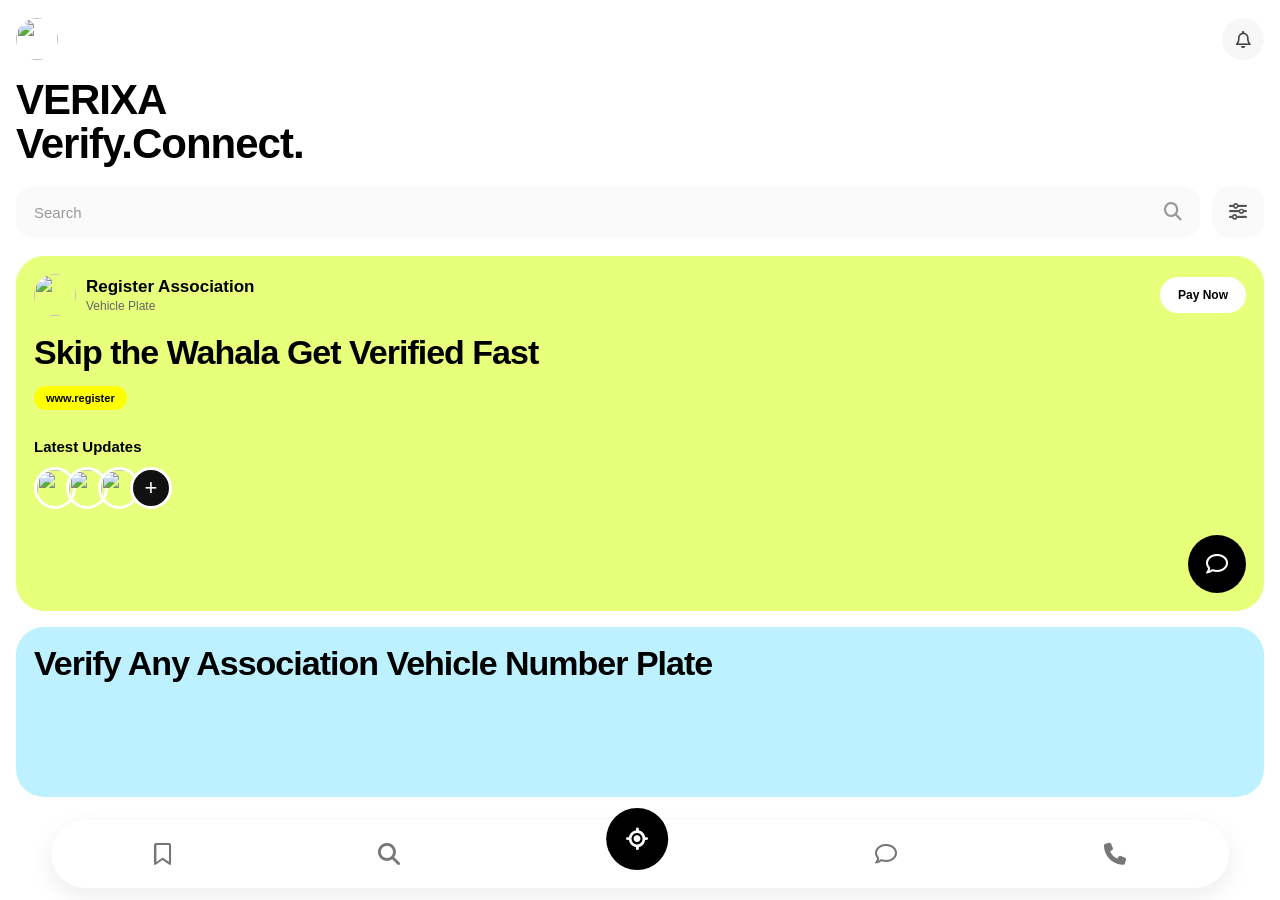
==== index.html @ 9a90ef20 "update" ====
<!DOCTYPE html>
<html lang="en">

<head>
  <meta charset="UTF-8" />
  <meta name="viewport" content="width=device-width, initial-scale=1.0" />
  <title>Travel UI</title>
  
  <link rel="stylesheet" href="css/style.css">
  
  <link rel="stylesheet" href="https://cdnjs.cloudflare.com/ajax/libs/font-awesome/6.5.1/css/all.min.css" />
</head>

<body>
  
  <div class="phone">
    
    <!-- TOP -->
    <div class="top-bar">
      
      <img class="profile" src="https://i.pravatar.cc/100?img=12">
      
      <div class="notification">
        <i class="fa-regular fa-bell"></i>
      </div>
      
    </div>
    
    <!-- TITLE -->
    <div class="title">
      VERIXA <br>
      Verify.Connect.
    </div>
    
    <!-- SEARCH -->
    <div class="search-box">
      
      <div class="search-input">
        Search
        <i class="fa-solid fa-magnifying-glass search-icon"></i>
      </div>
      
      <div class="filter-btn">
        <i class="fa-solid fa-sliders"></i>
      </div>
      
    </div>
    
    <!-- GREEN CARD -->
    <div class="card green-card">
      
      <div class="card-top">
        
        <div class="user-info">
          
          <img src="https://i.pravatar.cc/100?img=33">
          
          <div>
            <h4>Register Association</h4>
            <p>Vehicle Plate</p>
          </div>
          
        </div>
        
        <button class="details-btn">
          Pay Now
        </button>
        
      </div>
      
      <h2>
        Skip the Wahala
        Get Verified Fast
      </h2>
      
      <div class="badge">
        www.register
      </div>
      
      <div class="request">
        Latest Updates
      </div>
      
      <div class="members">
        
        <img src="https://i.pravatar.cc/100?img=14">
        <img src="https://i.pravatar.cc/100?img=15">
        <img src="https://i.pravatar.cc/100?img=16">
        
        <div class="plus">+</div>
        
      </div>
      
      <div class="chat-btn">
        <i class="fa-regular fa-comment"></i>
      </div>
      
    </div>
    
    <!-- BLUE CARD -->
    <div class="card blue-card">
      
      <h2>
        Verify Any Association
        Vehicle Number Plate
      </h2>
      
    </div>
    
  </div>
  
  <!-- BOTTOM NAV -->
  <div class="bottom-nav">
    
    <i class="fa-regular fa-bookmark"></i>
    
    <i class="fa-solid fa-magnifying-glass"></i>
    
    <div class="active-nav">
      <i class="fa-solid fa-location-crosshairs"></i>
    </div>
    
    <i class="fa-regular fa-comment"></i>
    
    <i class="fa-solid fa-phone"></i>
    
  </div>
  
  <script src="js/app.js"></script>
</body>

</html>
---- css/style.css ----
*{
  margin:0;
  padding:0;
  box-sizing:border-box;
  -webkit-tap-highlight-color:transparent;
  font-family:Arial, sans-serif;
}

html,
body{
  width:100%;
  height:100%;
  overflow:hidden;
  touch-action:manipulation;
  background:#f2f2f2;
}

/* PHONE CONTAINER */

.phone{
  width:100vw;
  height:100vh;
  background:#fff;
  overflow:hidden;
  position:relative;
  padding:18px 16px 95px;
}

/* TOP BAR */

.top-bar{
  display:flex;
  justify-content:space-between;
  align-items:center;
  margin-bottom:18px;
}

.profile{
  width:42px;
  height:42px;
  border-radius:50%;
  object-fit:cover;
}

.notification{
  width:42px;
  height:42px;
  border-radius:50%;
  background:#f7f7f7;
  display:flex;
  justify-content:center;
  align-items:center;
}

.notification i{
  font-size:17px;
  color:#444;
}

/* TITLE */

.title{
  font-size:42px;
  font-weight:700;
  line-height:1.05;
  color:#000;
  margin-bottom:20px;
  letter-spacing:-1px;
}

/* SEARCH */

.search-box{
  display:flex;
  gap:12px;
  margin-bottom:18px;
}

.search-input{
  flex:1;
  height:52px;
  background:#fafafa;
  border-radius:18px;
  display:flex;
  align-items:center;
  padding:0 18px;
  color:#999;
  font-size:15px;
}

.search-icon{
  margin-left:auto;
  font-size:18px;
}

.filter-btn{
  width:52px;
  height:52px;
  border-radius:18px;
  background:#fafafa;
  display:flex;
  justify-content:center;
  align-items:center;
}

.filter-btn i{
  font-size:18px;
  color:#555;
}

/* CARD */

.card{
  width:100%;
  border-radius:28px;
  padding:18px;
  position:relative;
  overflow:hidden;
  margin-bottom:16px;
}

.green-card{
  background:#e7ff7a;
  height:355px;
}

.blue-card{
  background:#bdf1ff;
  height:170px;
}

/* CARD TOP */

.card-top{
  display:flex;
  justify-content:space-between;
  align-items:center;
  margin-bottom:18px;
}

.user-info{
  display:flex;
  align-items:center;
  gap:10px;
}

.user-info img{
  width:42px;
  height:42px;
  border-radius:50%;
  object-fit:cover;
}

.user-info h4{
  font-size:17px;
  font-weight:700;
  color:#000;
}

.user-info p{
  font-size:12px;
  color:#666;
  margin-top:2px;
}

/* BUTTON */

.details-btn{
  border:none;
  background:#fff;
  border-radius:25px;
  padding:11px 18px;
  font-size:12px;
  font-weight:600;
  color:#000;
}

/* CARD TITLE */

.card h2{
  font-size:34px;
  line-height:1.08;
  color:#000;
  font-weight:700;
  margin-bottom:15px;
  letter-spacing:-1px;
}

/* BADGE */

.badge{
  display:inline-block;
  background:yellow;
  padding:6px 12px;
  border-radius:20px;
  font-size:11px;
  font-weight:600;
  margin-bottom:28px;
}

/* REQUEST */

.request{
  font-size:15px;
  font-weight:600;
  color:#000;
  margin-bottom:12px;
}

/* MEMBERS */

.members{
  display:flex;
  align-items:center;
}

.members img{
  width:42px;
  height:42px;
  border-radius:50%;
  border:3px solid #fff;
  margin-left:-10px;
  object-fit:cover;
}

.members img:first-child{
  margin-left:0;
}

.plus{
  width:42px;
  height:42px;
  border-radius:50%;
  background:#111;
  color:#fff;
  display:flex;
  justify-content:center;
  align-items:center;
  font-size:22px;
  margin-left:-10px;
  border:3px solid #fff;
}

/* CHAT BUTTON */

.chat-btn{
  position:absolute;
  right:18px;
  bottom:18px;
  width:58px;
  height:58px;
  border-radius:50%;
  background:#000;
  display:flex;
  justify-content:center;
  align-items:center;
}

.chat-btn i{
  color:#fff;
  font-size:22px;
}

/* BOTTOM NAV */

.bottom-nav{
  position:absolute;
  bottom:12px;
  left:50%;
  transform:translateX(-50%);
  width:92%;
  height:68px;
  background:#fff;
  border-radius:40px;
  display:flex;
  justify-content:space-around;
  align-items:center;
  box-shadow:0 8px 25px rgba(0,0,0,0.08);
}

.bottom-nav i{
  font-size:22px;
  color:#777;
}

/* ACTIVE NAV */

.active-nav{
  width:62px;
  height:62px;
  border-radius:50%;
  background:#000;
  display:flex;
  justify-content:center;
  align-items:center;
  margin-top:-30px;
}

.active-nav i{
  color:#fff;
  font-size:22px;
}
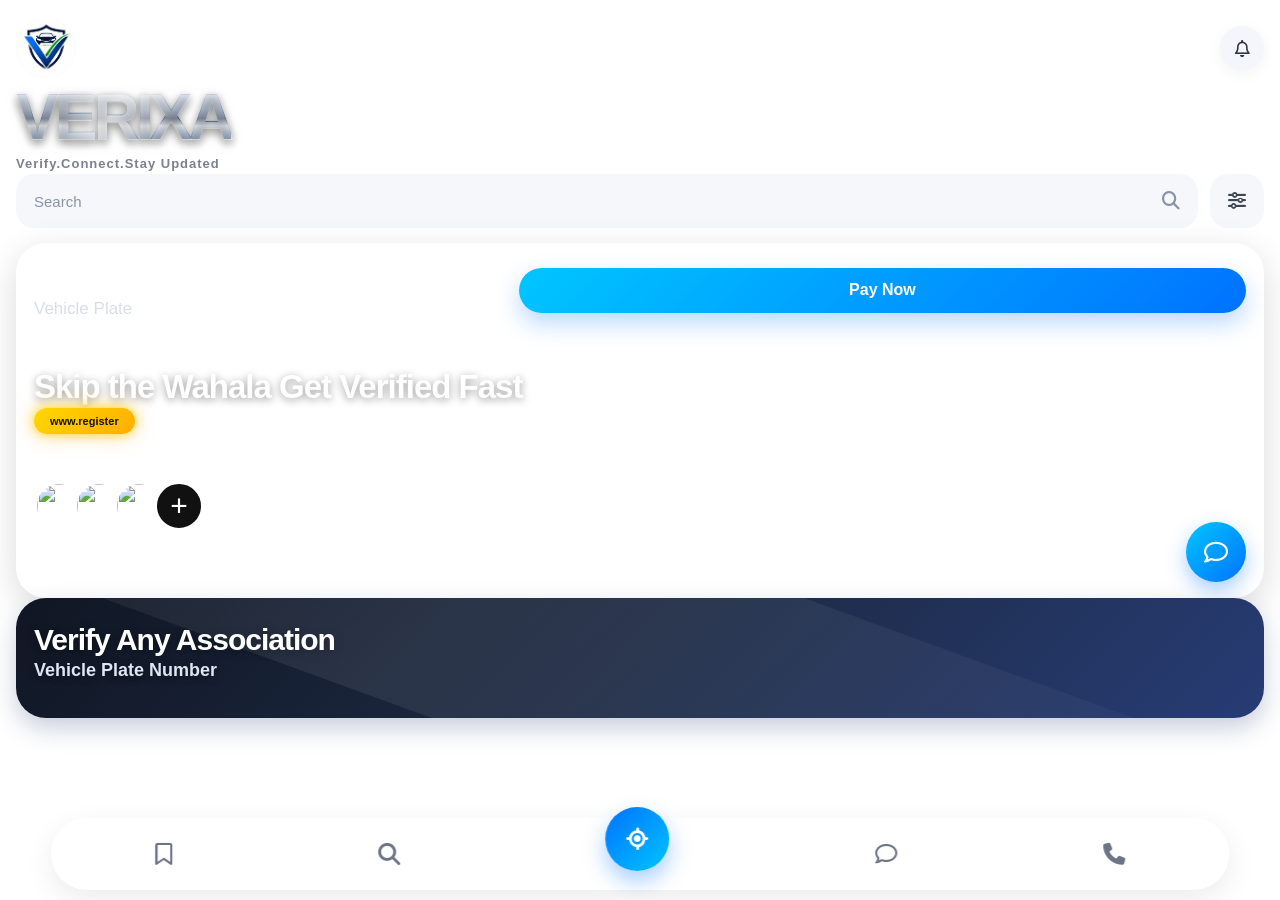
==== commit d0b367d3: "update" ====
--- a/index.html
+++ b/index.html
@@ -18,7 +18,7 @@
     <!-- TOP -->
     <div class="top-bar">
       
-      <img class="profile" src="https://i.pravatar.cc/100?img=12">
+      <img class="logo" src="image/logo.png">
       
       <div class="notification">
         <i class="fa-regular fa-bell"></i>
@@ -27,10 +27,11 @@
     </div>
     
     <!-- TITLE -->
-    <div class="title">
-      VERIXA <br>
-      Verify.Connect.
-    </div>
+<div class="title-container">
+  <h1 class="verixa-logo">VERIXA</h1>
+  <p class="title-sub">Verify.Connect.Stay Updated </p>
+</div>
+
     
     <!-- SEARCH -->
     <div class="search-box">
@@ -53,7 +54,7 @@
         
         <div class="user-info">
           
-          <img src="https://i.pravatar.cc/100?img=33">
+          
           
           <div>
             <h4>Register Association</h4>
@@ -62,9 +63,9 @@
           
         </div>
         
-        <button class="details-btn">
-          Pay Now
-        </button>
+        <a href="payment.html" class="pay-btn">
+  Pay Now
+</a>
         
       </div>
       
@@ -100,10 +101,9 @@
     <!-- BLUE CARD -->
     <div class="card blue-card">
       
-      <h2>
-        Verify Any Association
-        Vehicle Number Plate
-      </h2>
+      <h2 class="verify-title">Verify Any Association</h2> 
+      <p>Vehicle Plate Number</p>
+      
       
     </div>
     
--- a/css/style.css
+++ b/css/style.css
@@ -1,71 +1,186 @@
 *{
+
   margin:0;
   padding:0;
   box-sizing:border-box;
   -webkit-tap-highlight-color:transparent;
   font-family:Arial, sans-serif;
-}
-
+
+}
 html,
 body{
   width:100%;
   height:100%;
   overflow:hidden;
   touch-action:manipulation;
-  background:#f2f2f2;
-}
-
-/* PHONE CONTAINER */
-
+  background:#eef2f7;
+
+}
+
+/* PHONE */
 .phone{
   width:100vw;
   height:100vh;
-  background:#fff;
+  background:#ffffff;
   overflow:hidden;
   position:relative;
   padding:18px 16px 95px;
+
 }
 
 /* TOP BAR */
-
 .top-bar{
   display:flex;
   justify-content:space-between;
   align-items:center;
-  margin-bottom:18px;
-}
-
-.profile{
-  width:42px;
-  height:42px;
+  margin-bottom:2px;
+
+}
+
+/* LOGO */
+.logo{
+  width:60px;
+  height:60px;
+  object-fit:contain;
+}
+
+/* NOTIFICATION */
+.notification{
+  width:44px;
+  height:44px;
   border-radius:50%;
-  object-fit:cover;
-}
-
-.notification{
-  width:42px;
-  height:42px;
-  border-radius:50%;
-  background:#f7f7f7;
+  background:#f4f6fb;
   display:flex;
   justify-content:center;
   align-items:center;
+  box-shadow:0 4px 15px rgba(0,0,0,0.05);
 }
 
 .notification i{
   font-size:17px;
-  color:#444;
+  color:#2f3542;
 }
 
 /* TITLE */
 
-.title{
-  font-size:42px;
-  font-weight:700;
-  line-height:1.05;
-  color:#000;
-  margin-bottom:20px;
-  letter-spacing:-1px;
+.title-container{
+  margin-bottom:3px;
+}
+
+.verixa-logo{
+  font-family:'Arial Black',sans-serif;
+  font-size:4.01rem;
+  font-weight:900;
+  letter-spacing:-4px;
+  text-transform:uppercase;
+  display:inline-block;
+  background:linear-gradient(
+    180deg,
+    
+    #ffffff 0%,
+    #d9e2f2 18%,
+    #7a92b8 40%,
+    #243b64 52%,
+    #eef4ff 62%,
+    #4c6fa3 78%,
+    #0f172a 100%
+  );
+  -webkit-background-clip:text;
+  -webkit-text-fill-color:transparent;
+  position:relative;
+  text-shadow:
+  0 1px 0 rgba(255,255,255,0.25),
+  0 4px 10px rgba(0,0,0,0.22);
+  filter:
+  drop-shadow(0 2px 6px rgba(0,0,0,0.12));
+  animation:shineMove 4s linear infinite;
+
+}
+
+/* MOVING SHINE */
+.verixa-logo::after{
+  content:"VERIXA";
+  position:absolute;
+  left:0;
+  top:0;
+  width:100%;
+  height:100%;
+  background:linear-gradient(
+    120deg,
+    transparent 20%,
+    rgba(255,255,255,0.8) 45%,
+    transparent 70%
+  );
+  -webkit-background-clip:text;
+  -webkit-text-fill-color:transparent;
+  animation:shinePass 3.5s infinite;
+}
+
+/* SHINE ANIMATION */
+
+@keyframes shinePass{
+  0%{
+    transform:translateX(-120%);
+  }
+  100%{
+    transform:translateX(120%);
+  }
+
+}
+
+
+/* GLOW ANIMATION */
+
+@keyframes chromeGlow{
+
+  from{
+
+    filter:
+
+    drop-shadow(0 3px 8px rgba(0,0,0,0.25))
+
+    drop-shadow(0 0 10px rgba(0,140,255,0.18));
+
+  }
+
+  to{
+
+    filter:
+
+    drop-shadow(0 3px 10px rgba(0,0,0,0.35))
+
+    drop-shadow(0 0 18px rgba(0,183,255,0.45))
+
+    drop-shadow(0 0 28px rgba(0,183,255,0.25));
+
+  }
+
+}
+
+/* PREMIUM R EFFECT */
+
+.title-main span{
+  background:linear-gradient(
+  135deg,
+  #00c6ff,
+  #0072ff,
+  #7f5cff,
+  #00f2fe
+    
+);
+  -webkit-background-clip:text;
+  -webkit-text-fill-color:transparent;
+  text-shadow:
+  0 0 12px rgba(0,198,255,0.5),
+  0 0 20px rgba(127,92,255,0.35);
+}
+
+.title-sub{
+  font-size:13px;
+  color:#7b8190;
+  margin-top:2px;
+  font-weight:600;
+  letter-spacing:1px;
 }
 
 /* SEARCH */
@@ -73,60 +188,175 @@
 .search-box{
   display:flex;
   gap:12px;
-  margin-bottom:18px;
+  margin-bottom:15px;
+
 }
 
 .search-input{
   flex:1;
-  height:52px;
-  background:#fafafa;
+  height:54px;
+  background:#f5f7fb;
   border-radius:18px;
   display:flex;
   align-items:center;
   padding:0 18px;
-  color:#999;
+  color:#8b93a7;
   font-size:15px;
+  font-weight:500;
+
 }
 
 .search-icon{
   margin-left:auto;
   font-size:18px;
+
 }
 
 .filter-btn{
-  width:52px;
-  height:52px;
+  width:54px;
+  height:54px;
   border-radius:18px;
-  background:#fafafa;
-  display:flex;
+  background:#f5f7fb;
+  display:flex;
+
   justify-content:center;
   align-items:center;
+
 }
 
 .filter-btn i{
   font-size:18px;
-  color:#555;
+  color:#3f4654;
+
 }
 
 /* CARD */
 
 .card{
   width:100%;
-  border-radius:28px;
+  border-radius:30px;
   padding:18px;
   position:relative;
   overflow:hidden;
-  margin-bottom:16px;
-}
+  margin-bottom:0px;
+
+}
+
+/* MAIN CARD */
 
 .green-card{
-  background:#e7ff7a;
+  position:relative;
+  overflow:hidden;
   height:355px;
+  border-radius:30px;
+  animation:slider 20s infinite;
+  background-size:cover;
+  background-position:center;
+  background-repeat:no-repeat;
+  box-shadow:
+  0 10px 35px rgba(0,0,0,0.15);
+
+}
+
+/* SLIDER */
+
+@keyframes slider{
+  0%{
+    background-image:
+    linear-gradient(rgba(0,0,0,0.50),
+    rgba(0,0,0,0.50)),
+    url("../image/car1.jpeg");
+  }
+
+  25%{
+    background-image:
+    linear-gradient(rgba(0,0,0,0.50),
+    rgba(0,0,0,0.50)),
+    url("../image/car2.jpeg");
+  }
+
+  50%{
+    background-image:
+    linear-gradient(rgba(0,0,0,0.50),
+    rgba(0,0,0,0.50)),
+    url("../image/car3.jpeg");
+
+  }
+
+  75%{
+    background-image:
+    linear-gradient(rgba(0,0,0,0.50),
+    rgba(0,0,0,0.50)),
+    url("../image/car4.jpeg");
+
+  }
+
+  100%{
+    background-image:
+    linear-gradient(rgba(0,0,0,0.50),
+    rgba(0,0,0,0.50)),
+    url("../image/car5.jpeg");
+
+  }
+
 }
 
 .blue-card{
-  background:#bdf1ff;
-  height:170px;
+
+  background:linear-gradient(
+  135deg,
+  #101623,
+  #1d2a44,
+  #273c75
+  );
+
+  height:120px;
+  border-radius:30px;
+  box-shadow:
+  0 10px 25px rgba(39,60,117,0.25);
+  transition:0.25s ease;
+
+  cursor:pointer;
+
+  position:relative;
+  overflow:hidden;
+}
+
+/* BUTTON EFFECT */
+
+.blue-card:active{
+  transform:scale(1.03);
+  box-shadow:
+  0 0 18px rgba(0,198,255,0.35),
+  0 0 35px rgba(0,114,255,0.28);
+
+}
+
+/* LIGHT REFLECTION */
+
+.blue-card::before{
+  content:"";
+  position:absolute;
+  top:-100%;
+  left:-40%;
+  width:150%;
+  height:200%;
+  background:linear-gradient(
+    120deg,
+    transparent,
+    rgba(255,255,255,0.08),
+    transparent
+  );
+  transform:rotate(20deg);
+  animation:cardShine 5s infinite;
+}
+@keyframes cardShine{
+  0%{
+    transform:translateX(-120%) rotate(20deg);
+  }
+  100%{
+    transform:translateX(120%) rotate(20deg);
+  }
 }
 
 /* CARD TOP */
@@ -135,168 +365,366 @@
   display:flex;
   justify-content:space-between;
   align-items:center;
-  margin-bottom:18px;
-}
-
-.user-info{
-  display:flex;
-  align-items:center;
-  gap:10px;
-}
-
-.user-info img{
-  width:42px;
-  height:42px;
-  border-radius:50%;
-  object-fit:cover;
+  margin-bottom:6px;
+
 }
 
 .user-info h4{
+  font-size:22px;
+  font-weight:700;
+  color:#fff;
+  margin-top:10px;
+
+}
+
+.user-info p{
   font-size:17px;
-  font-weight:700;
-  color:#000;
-}
-
-.user-info p{
-  font-size:12px;
-  color:#666;
+  color:#d7deea;
   margin-top:2px;
+
 }
 
 /* BUTTON */
 
 .details-btn{
   border:none;
-  background:#fff;
+  background:rgba(255,255,255,0.15);
+  backdrop-filter:blur(10px);
   border-radius:25px;
   padding:11px 18px;
-  font-size:12px;
+  font-size:20px;
   font-weight:600;
-  color:#000;
-}
-
-/* CARD TITLE */
-
-.card h2{
-  font-size:34px;
-  line-height:1.08;
-  color:#000;
-  font-weight:700;
-  margin-bottom:15px;
+  color:#fff;
+  border:1px solid rgba(255,255,255,0.25);
+
+}
+
+/* MAIN TEXT */
+
+.card h2:not(.verify-title){
+  font-size:33px;
+  line-height:1.12;
+  color:#fff;
+  font-weight:900;
+  margin-top:50px;
+  margin-bottom:0px;
   letter-spacing:-1px;
+  text-shadow:
+  0 2px 8px rgba(0,0,0,0.4);
+  
+
 }
 
 /* BADGE */
 
 .badge{
   display:inline-block;
-  background:yellow;
-  padding:6px 12px;
-  border-radius:20px;
-  font-size:11px;
-  font-weight:600;
-  margin-bottom:28px;
+  background:linear-gradient(
+  135deg,
+  #ffd700,
+  #ffb300
+
+  );
+
+  color:#111;
+  padding:6px 14px;
+  border-radius:2px;
+  font-size:4px;
+  font-weight:700;
+  margin-bottom:44px;
+  margin-top:2px;
+  box-shadow:
+  0 4px 12px rgba(255,179,0,0.4);
+
+
 }
 
 /* REQUEST */
 
 .request{
   font-size:15px;
-  font-weight:600;
-  color:#000;
-  margin-bottom:12px;
+  font-weight:700;
+  color:#fff;
+  margin-bottom:4px;
+
 }
 
 /* MEMBERS */
-
 .members{
   display:flex;
   align-items:center;
+  margin-top:8px;
+
 }
 
 .members img{
-  width:42px;
-  height:42px;
+  width:50px;
+  height:50px;
   border-radius:50%;
   border:3px solid #fff;
   margin-left:-10px;
   object-fit:cover;
+
 }
 
 .members img:first-child{
   margin-left:0;
+
 }
 
 .plus{
-  width:42px;
-  height:42px;
+
+  width:50px;
+  height:50px;
   border-radius:50%;
   background:#111;
   color:#fff;
   display:flex;
   justify-content:center;
   align-items:center;
-  font-size:22px;
+  font-size:30px;
   margin-left:-10px;
   border:3px solid #fff;
+
 }
 
 /* CHAT BUTTON */
 
 .chat-btn{
+
   position:absolute;
   right:18px;
-  bottom:18px;
-  width:58px;
-  height:58px;
+  bottom:16px;
+  width:60px;
+  height:60px;
   border-radius:50%;
-  background:#000;
+  background:linear-gradient(
+  135deg,
+  #00c6ff,
+  #0072ff
+
+  );
+
   display:flex;
   justify-content:center;
   align-items:center;
-}
-
+  box-shadow:
+  0 8px 20px rgba(0,114,255,0.35);
+
+}
 .chat-btn i{
   color:#fff;
-  font-size:22px;
+  font-size:24px;
+
 }
 
 /* BOTTOM NAV */
 
 .bottom-nav{
   position:absolute;
-  bottom:12px;
+  bottom:10px;
   left:50%;
   transform:translateX(-50%);
   width:92%;
-  height:68px;
-  background:#fff;
+  height:72px;
+  background:rgba(255,255,255,0.75);
+  backdrop-filter:blur(18px);
   border-radius:40px;
   display:flex;
   justify-content:space-around;
   align-items:center;
-  box-shadow:0 8px 25px rgba(0,0,0,0.08);
+  box-shadow:
+  0 10px 30px rgba(0,0,0,0.08);
+  border:1px solid rgba(255,255,255,0.4);
+
 }
 
 .bottom-nav i{
   font-size:22px;
-  color:#777;
+  color:#6c7486;
+
 }
 
 /* ACTIVE NAV */
-
 .active-nav{
-  width:62px;
-  height:62px;
+  width:64px;
+  height:64px;
   border-radius:50%;
-  background:#000;
+  background:linear-gradient(
+  135deg,
+  #0072ff,
+  #00c6ff
+  );
+
   display:flex;
   justify-content:center;
   align-items:center;
   margin-top:-30px;
-}
-
+  box-shadow:
+  0 10px 22px rgba(0,114,255,0.35);
+
+}
 .active-nav i{
   color:#fff;
   font-size:22px;
+}
+
+.verify-title {
+  font-size: 30px;
+  font-weight: 800;
+  color: #ffffff;
+  line-height: 1.05;
+  letter-spacing: -1px;
+  margin-top: 8px;
+  margin-bottom: 4px;
+  
+  text-shadow:
+    0 2px 10px rgba(0, 0, 0, 0.45);
+}
+
+.verify-title+p {
+  font-size: 18px;
+  font-weight: 600;
+  color: #dfe6f3;
+  line-height: 1.2;
+  
+  text-shadow:
+    0 2px 8px rgba(0, 0, 0, 0.4);
+}
+
+.badge{
+  display:inline-block;
+
+  background:linear-gradient(
+  135deg,
+  #ffd700,
+  #ffae00
+  );
+
+  color:#111;
+
+  padding:7px 16px;
+
+  border-radius:20px;
+
+  font-size:11px;
+  font-weight:700;
+
+  margin-bottom:22px;
+  margin-top:2px;
+
+  animation:badgeGlow 2s infinite alternate;
+
+  box-shadow:
+  0 0 10px rgba(255,215,0,0.7),
+  0 0 20px rgba(255,174,0,0.5);
+
+  transition:0.3s ease;
+}
+
+/* GLOW ANIMATION */
+
+@keyframes badgeGlow{
+
+  from{
+    box-shadow:
+    0 0 8px rgba(255,215,0,0.5),
+    0 0 15px rgba(255,174,0,0.4);
+  }
+
+  to{
+    box-shadow:
+    0 0 15px rgba(255,215,0,1),
+    0 0 30px rgba(255,174,0,0.9),
+    0 0 45px rgba(255,215,0,0.7);
+  }
+}
+
+button,
+
+.filter-btn,
+
+.notification,
+
+.chat-btn,
+
+.active-nav,
+
+.bottom-nav i,
+
+.members img,
+
+.plus {
+  
+  transition: 0.18s ease;
+  
+  cursor: pointer;
+  
+}
+
+/* POP ANIMATION */
+
+button:active,
+
+.filter-btn:active,
+
+.notification:active,
+
+.chat-btn:active,
+
+.active-nav:active,
+
+.bottom-nav i:active,
+
+.members img:active,
+
+.plus:active {
+  
+  transform: scale(1.18);
+  
+  box-shadow:
+  
+    0 0 15px rgba(255, 255, 255, 0.4),
+    
+    0 0 25px rgba(0, 198, 255, 0.45);
+  
+}
+
+.pay-btn{
+
+  width:60%;
+
+  height:45px;
+
+  border-radius:30px;
+
+  background:linear-gradient(
+  135deg,
+  #00c6ff,
+  #0072ff
+  );
+
+  color:#fff;
+
+  display:flex;
+
+  justify-content:center;
+
+  align-items:center;
+
+  text-decoration:none;
+
+  font-size:16px;
+
+  font-weight:800;
+
+  box-shadow:
+  0 10px 25px rgba(0,114,255,0.28);
+
+  transition:0.25s ease;
+}
+
+.pay-btn:active{
+
+  transform:scale(1.03);
 }
